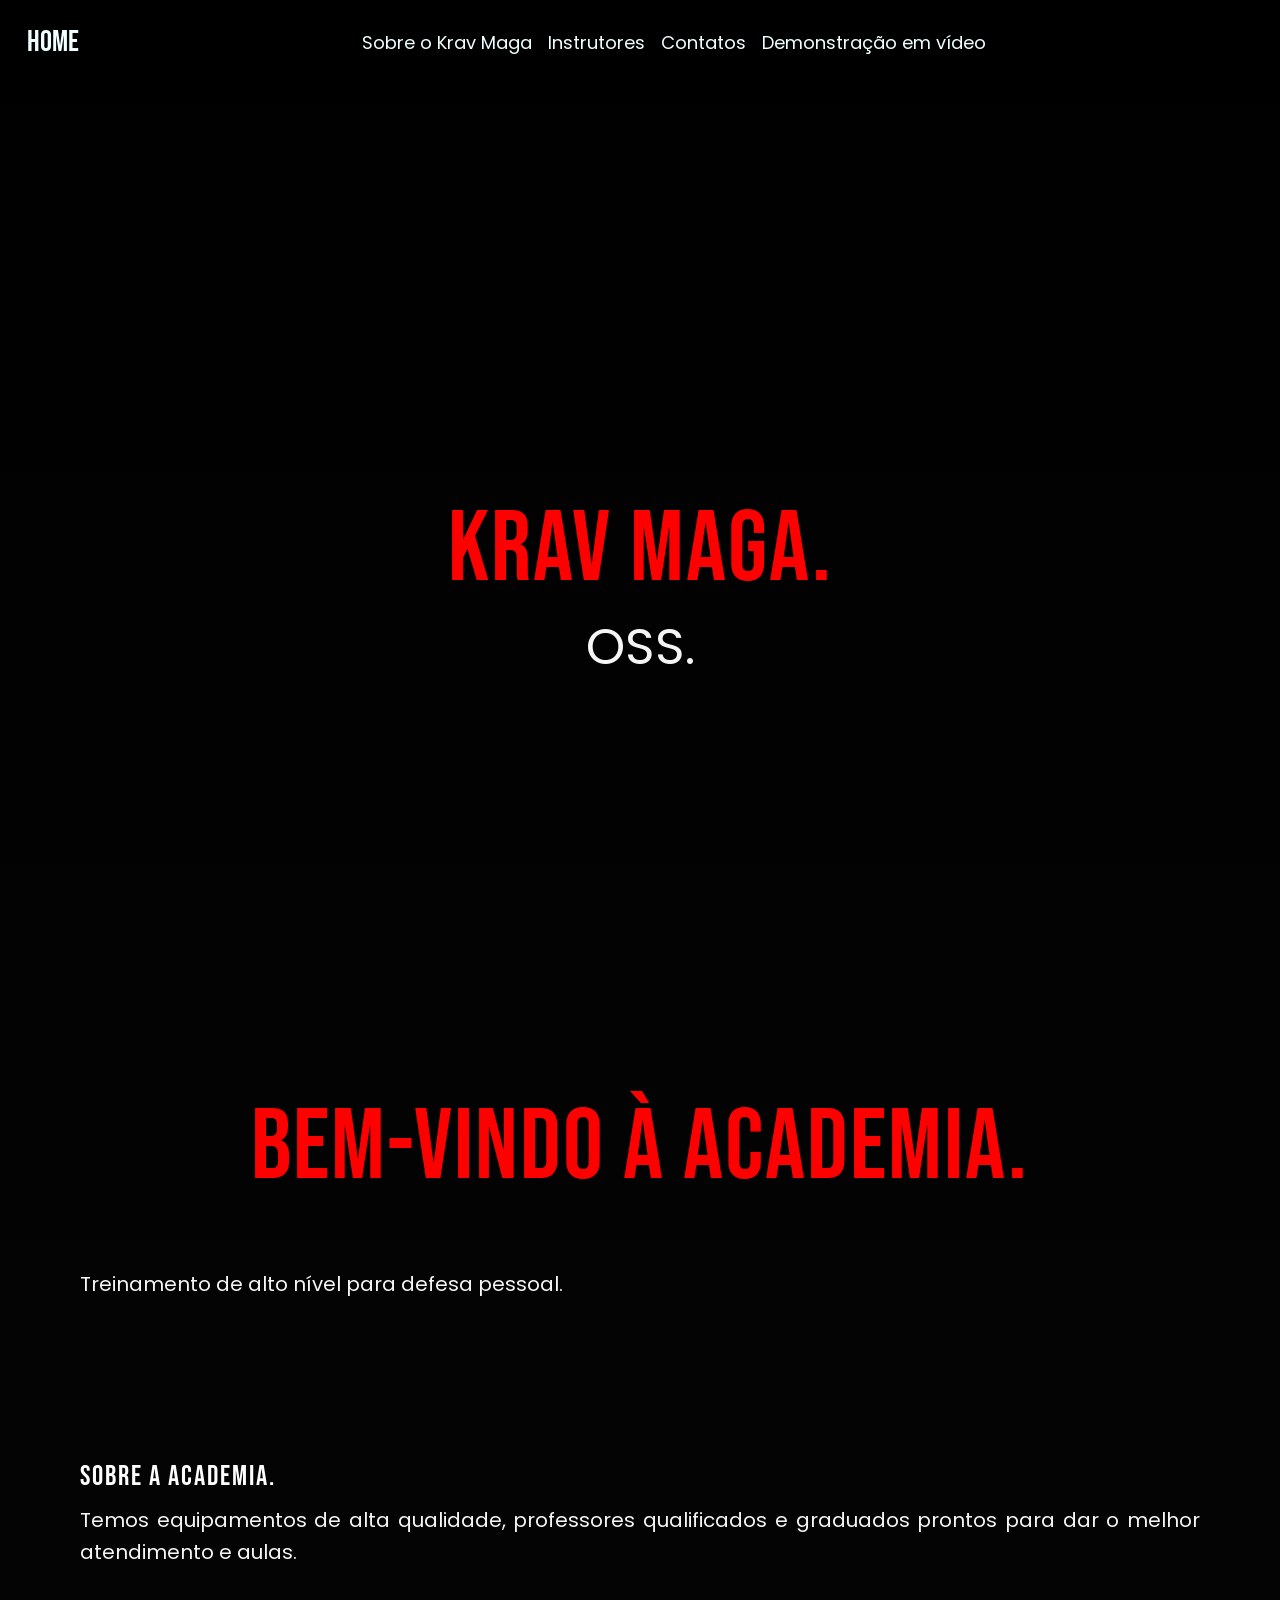
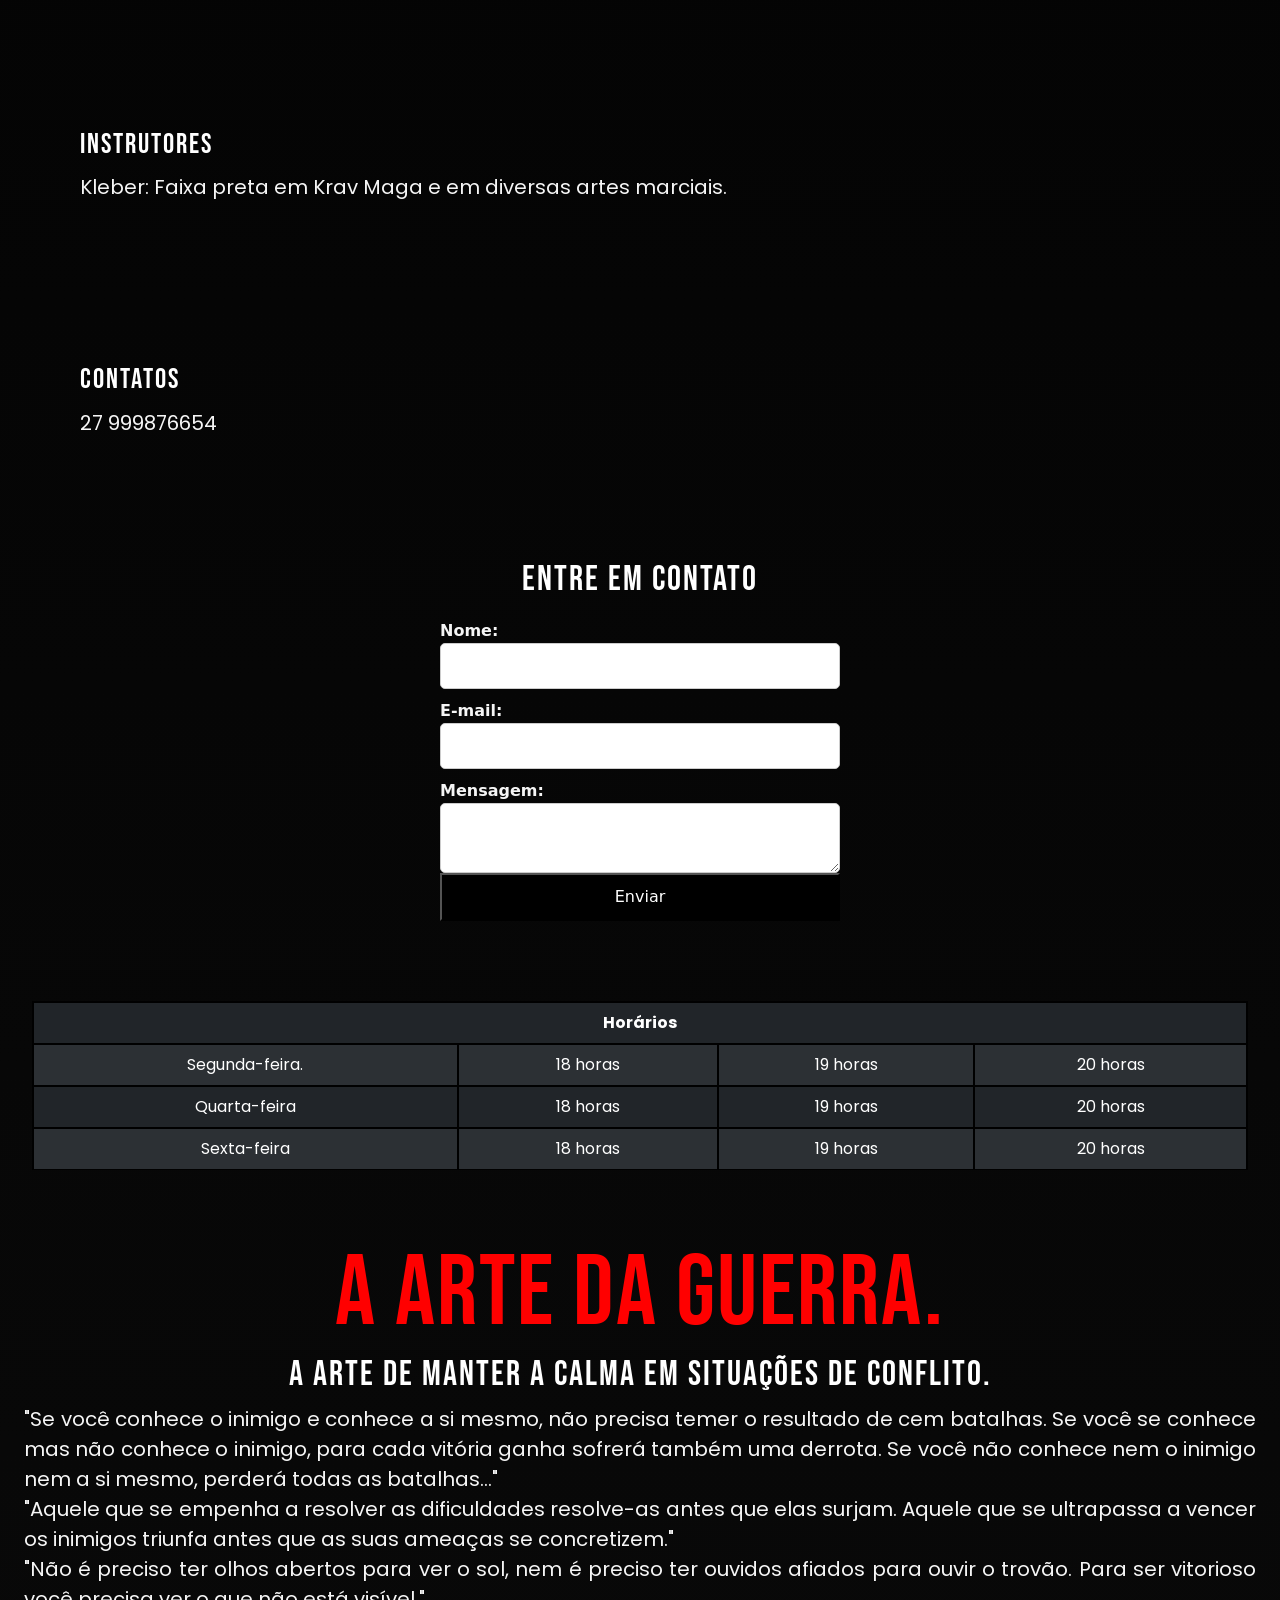
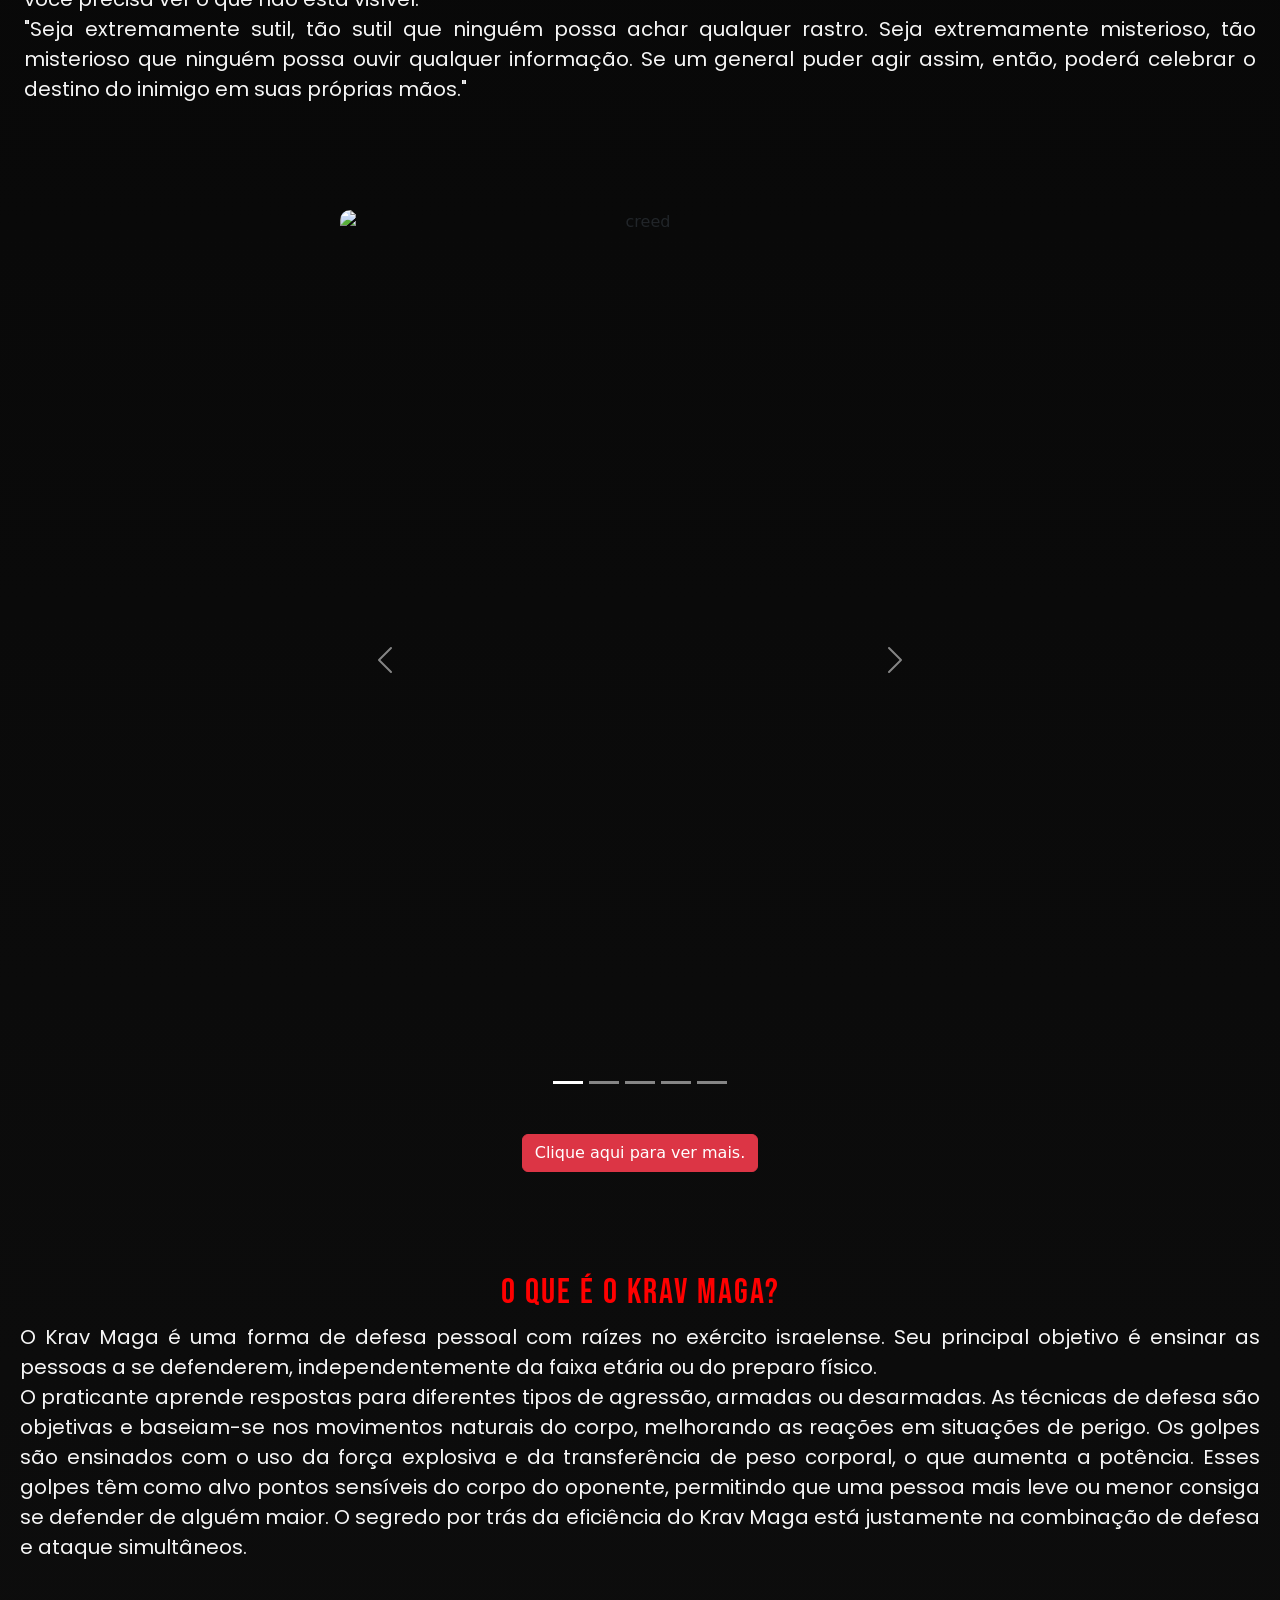
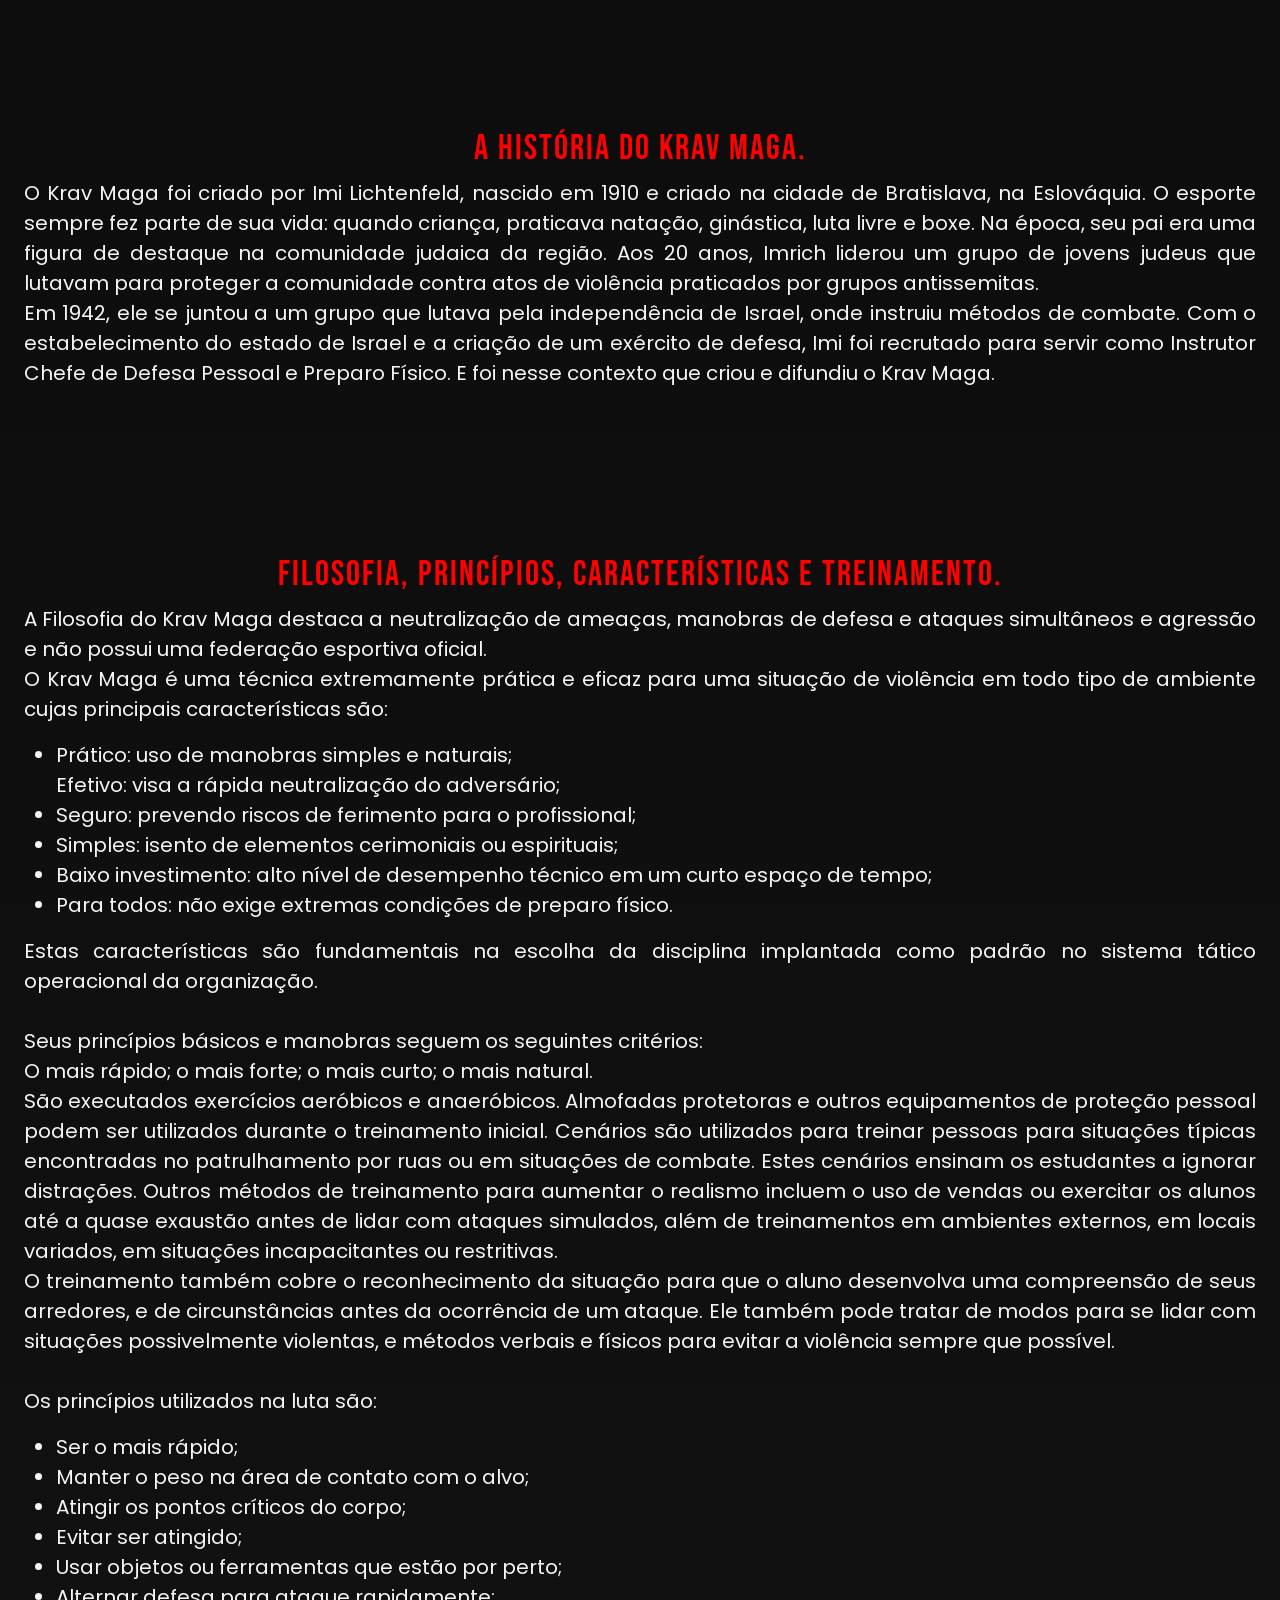
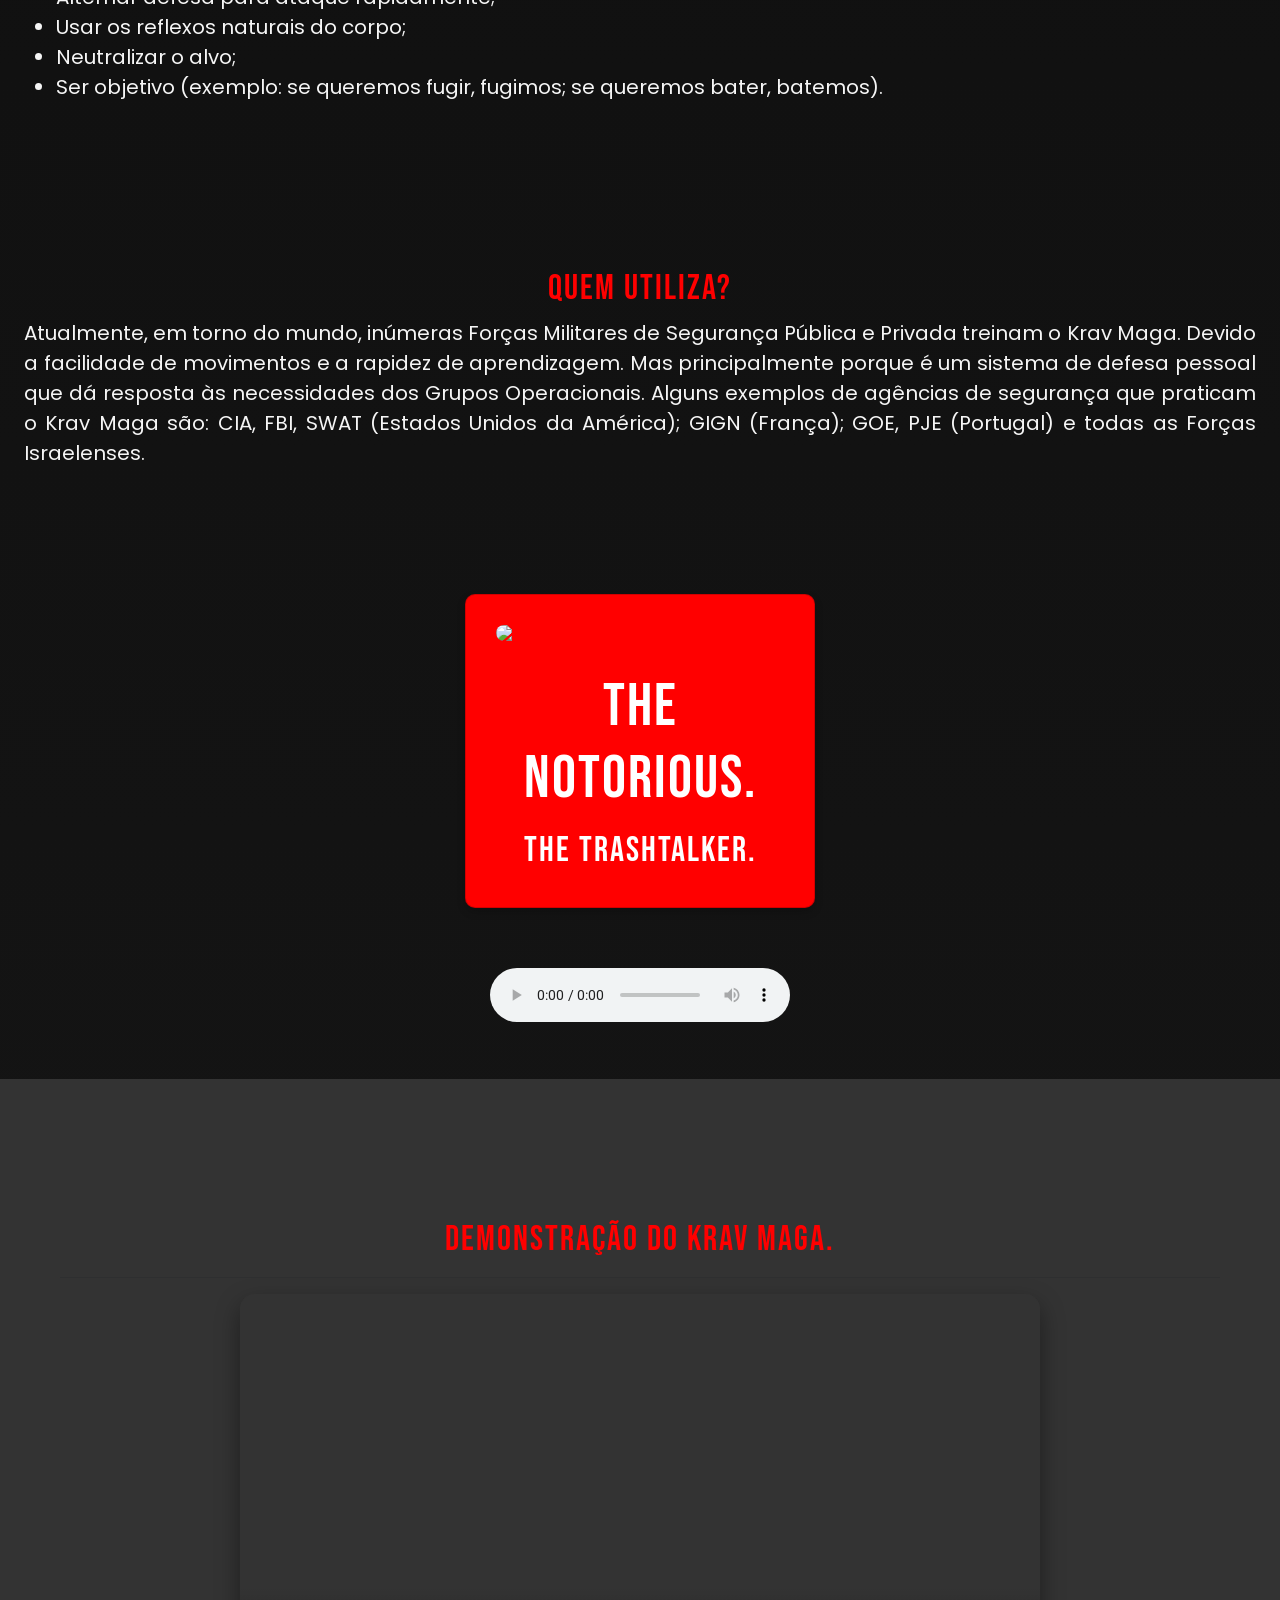
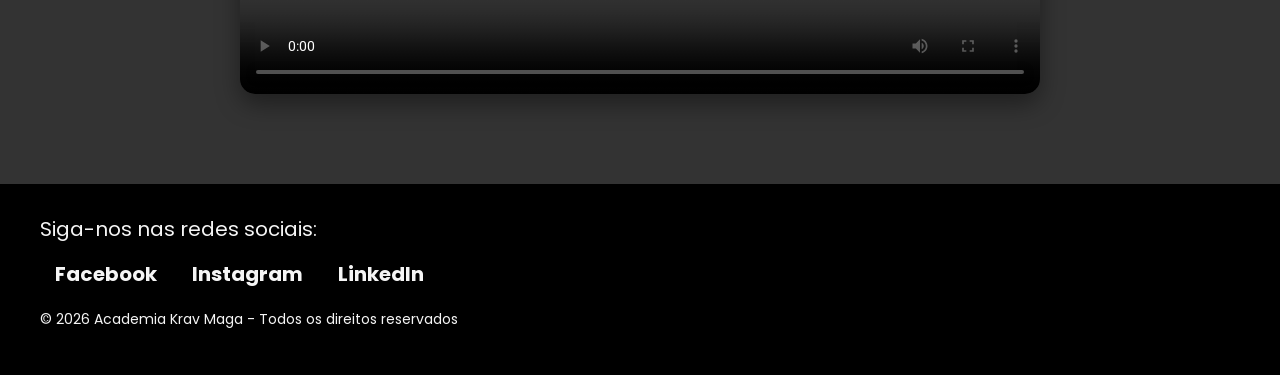
==== site-kravmaga/index.html @ 9b70acc2 "Rename Index.html to index.html" ====
<!DOCTYPE html>
<html lang="pt-br">
<head>
    <meta charset="UTF-8">
    <meta name="viewport" content="width=device-width, initial-scale=1.0">
    <title>💀 Krav Maga.</title>
    
    <link type="image/png" sizes="32x32" rel="icon" href="icons8-punisher-32.png">
    <link href="https://cdn.jsdelivr.net/npm/bootstrap@5.3.8/dist/css/bootstrap.min.css" rel="stylesheet" integrity="sha384-sRIl4kxILFvY47J16cr9ZwB07vP4J8+LH7qKQnuqkuIAvNWLzeN8tE5YBujZqJLB" crossorigin="anonymous">
    <link rel="stylesheet" href="Style.css">
    <style>
         p {
            color: whitesmoke;
         } 

         h2 {
            color: white; 
         }
    </style>
     <link href="https://fonts.googleapis.com/css2?family=Bebas+Neue&display=swap" rel="stylesheet">
     <link href="https://fonts.googleapis.com/css2?family=Roboto:wght@300;400;700&display=swap" rel="stylesheet">
     <link href="https://fonts.googleapis.com/css2?family=Poppins:wght@300;400;600&display=swap" rel="stylesheet">
</head> 
<body>
    <div class="botoes-inicio">
    <section id="home">      
     <h1>Krav Maga. </h1>
        <p>OSS.</p>
    </section>
    </div>
    
    <nav class="navbar navbar-expand-lg minha-navbar">
  <div class="container-fluid">
    <a class="navbar-brand" href="#home">Home</a>
    <button class="navbar-toggler" type="button" data-bs-toggle="collapse" data-bs-target="#navbarNav" aria-controls="navbarNav" aria-expanded="false" aria-label="Toggle navigation">
      <span class="navbar-toggler-icon"></span>
    </button>
    <div class="collapse navbar-collapse" id="navbarNav">
      <ul class="navbar-nav mx-auto">
        <li class="nav-item">
          <a class="nav-link" href="#sobre-o-krav-maga">Sobre o Krav Maga</a>
        </li>
        <li class="nav-item">
          <a class="nav-link" href="#Instrutores">Instrutores</a>
        </li>
        <li class="nav-item">
          <a class="nav-link" href="#contato">Contatos</a>
        </li>
        <li class="nav-item">
          <a class="nav-link" href="#video-krav-maga">Demonstração em vídeo</a>
        </li>
      </ul>
    </div>
  </div>
</nav>
   
    <div class="formulario">
   <section id="introducao">      
     <h1>Bem-vindo à Academia.</h1>
     <p>Treinamento de alto nível para defesa pessoal.</p>
     </section>
     
     <section id="sobre">
        <h2>Sobre a Academia.</h2>
        <p>Temos equipamentos de alta qualidade, professores qualificados e graduados prontos para dar o melhor atendimento e aulas.</p>
     </section>

     <section id="Instrutores">
        <h2>Instrutores</h2>
        <p>Kleber: Faixa preta em Krav Maga e em diversas artes marciais.</p>
     </section>

     <section id="contato">
        <h2>Contatos</h2>
        <p>27 999876654</p>
     </section>
     </div>

     <section id="converse-conosco">
        <h2>Entre em Contato</h2>
        <form>
                <label for="nome">Nome:</label>
                <input type="text" id="nome" name="nome" required>

                <label for="email">E-mail:</label>
                <input type="email" id="email" name="email" required>

                <label for="mensagem">Mensagem:</label>
                <textarea id="mensagem" name="mensagem" required></textarea>

                <button type="submit">Enviar</button>
        </form>
     </section>

     <div class="table-responsive">
     <table class="table table-striped table-dark text-center">
        <thead>
            <tr>
                <th colspan="4">Horários</th>
            </tr>
        </thead>
        <tbody>
            <tr>
                <td>Segunda-feira.</td>
                <td>18 horas</td> 
                <td>19 horas</td>  
                <td>20 horas</td>             
            </tr>
            <tr>
                <td>Quarta-feira</td>
                <td>18 horas</td> 
                <td>19 horas</td>  
                <td>20 horas</td>
            </tr>
            <tr>
                <td>Sexta-feira</td>
                <td>18 horas</td> 
                <td>19 horas</td>  
                <td>20 horas</td>
            </tr>
        </tbody>
     </table>
     </div> 

    <section class="container-fluid px-4">
     <h1 style="color:red"> A Arte da Guerra. </h1> 
    <h2>A Arte de Manter a Calma Em Situações de Conflito.</h2>
    <p> "Se você conhece o inimigo e conhece a si mesmo, não precisa temer o resultado de cem batalhas. Se você se conhece mas não conhece o inimigo, para cada vitória ganha sofrerá também uma derrota. Se você não conhece nem o inimigo nem a si mesmo, perderá todas as batalhas..."<br>"Aquele que se empenha a resolver as dificuldades resolve-as antes que elas surjam. Aquele que se ultrapassa a vencer os inimigos triunfa antes que as suas ameaças se concretizem."<br>"Não é preciso ter olhos abertos para ver o sol, nem é preciso ter ouvidos afiados para ouvir o trovão. Para ser vitorioso você precisa ver o que não está visível." <br>"Seja extremamente sutil, tão sutil que ninguém possa achar qualquer rastro. Seja extremamente misterioso, tão misterioso que ninguém possa ouvir qualquer informação. Se um general puder agir assim, então, poderá celebrar o destino do inimigo em suas próprias mãos."</p>
    </section>
    
    <div id="carouselExampleIndicators" class="carousel slide">
  <div class="carousel-indicators">
    <button type="button" data-bs-target="#carouselExampleIndicators" data-bs-slide-to="0" class="active" aria-current="true" aria-label="Slide 1"></button>
    <button type="button" data-bs-target="#carouselExampleIndicators" data-bs-slide-to="1" aria-label="Slide 2"></button>
    <button type="button" data-bs-target="#carouselExampleIndicators" data-bs-slide-to="2" aria-label="Slide 3"></button>
    <button type="button" data-bs-target="#carouselExampleIndicators" data-bs-slide-to="3" aria-label="Slide 4"></button>
    <button type="button" data-bs-target="#carouselExampleIndicators" data-bs-slide-to="4" aria-label="Slide 5"></button>
  </div>
  <div class="carousel-inner">
    <div class="carousel-item active">
      <img src="/download (1).jpg" class="d-block w-100" alt="creed">
    </div>
    <div class="carousel-item">
      <img src="/Faith.jpg" class="d-block w-100" alt="charles">
    </div>
    <div class="carousel-item">
      <img src="/amirr-zolfaghari-QkwEYs0AUd4-unsplash.jpg" class="d-block w-100" alt="sombra">
    </div>
    <div class="carousel-item">
      <img src="/wp14558694-alex-poatan-wallpapers.jpg" class="d-block w-100" alt="poatan">
    </div>
    <div class="carousel-item">
      <img src="/JUSTICEIRO BRASILEIRO.jpg" class="d-block w-100" alt="justiceiro">
    </div>
  </div>
  <button class="carousel-control-prev" type="button" data-bs-target="#carouselExampleIndicators" data-bs-slide="prev">
    <span class="carousel-control-prev-icon" aria-hidden="true"></span>
    <span class="visually-hidden">Previous</span>
  </button>
  <button class="carousel-control-next" type="button" data-bs-target="#carouselExampleIndicators" data-bs-slide="next">
    <span class="carousel-control-next-icon" aria-hidden="true"></span>
    <span class="visually-hidden">Next</span>
  </button>
</div>
    
    <div class="text-center mt-4">
    <a href="https://economicnewsbrasil.com.br/2022/05/13/12-frases-de-sabedoria-escritas-pelo-general-sun-tzu/" target="_blank">
    <button type="button" class="btn btn-danger">Clique aqui para ver mais.</button></a>
    </div>    

        <section id="sobre-o-krav-maga">
        <h3>O que É o Krav Maga?</h3>
        <p> O Krav Maga é uma forma de defesa pessoal com raízes no exército israelense. Seu principal objetivo é ensinar as pessoas a se defenderem, independentemente da faixa etária ou do preparo físico.<br>O praticante aprende respostas para diferentes tipos de agressão, armadas ou desarmadas. As técnicas de defesa são objetivas e baseiam-se nos movimentos naturais do corpo, melhorando as reações em situações de perigo. Os golpes são ensinados com o uso da força explosiva e da transferência de peso corporal, o que aumenta a potência. Esses golpes têm como alvo pontos sensíveis do corpo do oponente, permitindo que uma pessoa mais leve ou menor consiga se defender de alguém maior. O segredo por trás da eficiência do Krav Maga está justamente na combinação de defesa e ataque simultâneos.</p>
        </section>
       

        <section class="container-fluid px-4">
        <h3>A história do Krav Maga.</h3>
        <p> O Krav Maga foi criado por Imi Lichtenfeld, nascido em 1910 e criado na cidade de Bratislava, na Eslováquia. O esporte sempre fez parte de sua vida: quando criança, praticava natação, ginástica, luta livre e boxe. Na época, seu pai era uma figura de destaque na comunidade judaica da região. Aos 20 anos, Imrich liderou um grupo de jovens judeus que lutavam para proteger a comunidade contra atos de violência praticados por grupos antissemitas.<br>Em 1942, ele se juntou a um grupo que lutava pela independência de Israel, onde instruiu métodos de combate. Com o estabelecimento do estado de Israel e a criação de um exército de defesa, Imi foi recrutado para servir como Instrutor Chefe de Defesa Pessoal e Preparo Físico. E foi nesse contexto que criou e difundiu o Krav Maga.</p>
        </section>

        <section class="container-fluid px-4">
        <h3>Filosofia, Princípios, características e treinamento.</h3>
        <p>A Filosofia do Krav Maga destaca a neutralização de ameaças, manobras de defesa e ataques simultâneos e agressão e não possui uma federação esportiva oficial.<br> O Krav Maga é uma técnica extremamente prática e eficaz para uma situação de violência em todo tipo de ambiente cujas principais características são:</p>
            <ul><li>Prático: uso de manobras simples e naturais;</li>Efetivo: visa a rápida neutralização do adversário;<li>Seguro: prevendo riscos de ferimento para o profissional;</li><li>Simples: isento de elementos cerimoniais ou espirituais;</li><li>Baixo investimento: alto nível de desempenho técnico em um curto espaço de tempo;</li><li>Para todos: não exige extremas condições de preparo físico.</li></ul> <p>Estas características são fundamentais na escolha da disciplina implantada como padrão no sistema tático operacional da organização.<br><br>Seus princípios básicos e manobras seguem os seguintes critérios:<br>O mais rápido; o mais forte; o mais curto; o mais natural.<br>São executados exercícios aeróbicos e anaeróbicos. Almofadas protetoras e outros equipamentos de proteção pessoal podem ser utilizados durante o treinamento inicial. Cenários são utilizados para treinar pessoas para situações típicas encontradas no patrulhamento por ruas ou em situações de combate. Estes cenários ensinam os estudantes a ignorar distrações. Outros métodos de treinamento para aumentar o realismo incluem o uso de vendas ou exercitar os alunos até a quase exaustão antes de lidar com ataques simulados, além de treinamentos em ambientes externos, em locais variados, em situações incapacitantes ou restritivas.<br>O treinamento também cobre o reconhecimento da situação para que o aluno desenvolva uma compreensão de seus arredores, e de circunstâncias antes da ocorrência de um ataque. Ele também pode tratar de modos para se lidar com situações possivelmente violentas, e métodos verbais e físicos para evitar a violência sempre que possível.<br><br>Os princípios utilizados na luta são:</p> <ul><li>Ser o mais rápido;</li><li>Manter o peso na área de contato com o alvo;</li><li>Atingir os pontos críticos do corpo;</li><li>Evitar ser atingido;</li><li>Usar objetos ou ferramentas que estão por perto;</li>
        <li>Alternar defesa para ataque rapidamente;</li><li>Usar os reflexos naturais do corpo;</li><li>Neutralizar o alvo;</li><li>Ser objetivo (exemplo: se queremos fugir, fugimos; se queremos bater, batemos).</li></ul>
        </section>

        <section class="container-fluid px-4">
        <h3>Quem utiliza?</h3>
        <p>Atualmente, em torno do mundo, inúmeras Forças Militares de Segurança Pública e Privada treinam o Krav Maga. Devido a facilidade de movimentos e a rapidez de aprendizagem. Mas principalmente porque é um sistema de defesa pessoal que dá resposta às necessidades dos Grupos Operacionais. Alguns exemplos de agências de segurança que praticam o Krav Maga são: CIA, FBI, SWAT (Estados Unidos da América); GIGN (França); GOE, PJE (Portugal) e todas as Forças Israelenses.</p>
        </section>

        <div class="card">
            <img src="/has his career done_.jpg">
            <h1>THE NOTORIOUS.</h1>
            <h2>The TrashTalker.</h2>
        </div>

        <audio controls>
            <source src="/bruce-buffers-spine-tingling-introduction-of-conor-mcgregor.-made-with-Voicemod.mp3" type="audio/mpeg">
        </audio>

       <div class="video-krav-maga" >
        <section id="video-krav-maga">
        <h4>Demonstração do Krav Maga. </h4>
            <hr>
            <video controls>
             <source src="/videoplayback.mp4" type="video/mp4">
              <track
                src="/legendas.vtt"
                kind="captions"
                srclang="pt-br"
                label="Português"
                default>
            </video>
        </section>
        </div>


    <footer>
          <p>Siga-nos nas redes sociais:</p>
          <ul>
            <li><a href="#">Facebook</a></li>
            <li><a href="#">Instagram</a></li>
            <li><a href="#">LinkedIn</a></li>
          </ul>
          <p>&copy; 2026 Academia Krav Maga - Todos os direitos reservados</p>
    </footer>





    <script src="https://cdn.jsdelivr.net/npm/bootstrap@5.3.8/dist/js/bootstrap.bundle.min.js" integrity="sha384-FKyoEForCGlyvwx9Hj09JcYn3nv7wiPVlz7YYwJrWVcXK/BmnVDxM+D2scQbITxI" crossorigin="anonymous"></script>
</body>
</html>
---- site-kravmaga/Style.css ----
body{
        background: linear-gradient(to bottom, rgb(0, 0, 0), rgb(22, 22, 22) );
        text-align: center;
        overflow-x: hidden;
    }
    
    h1{  
        font-family:'Bebas Neue', sans-serif;
        font-size: 100px;
        text-align: center;
        letter-spacing: 2px;
        margin-top: -2px;
        margin-bottom: 60px;
        transition: transform 0.3s ease-in-out;
    }

    h1:hover {
        transform: scale(1.1);
    }

    h2{ 
        font-family: 'Bebas Neue', sans-serif;
        font-size: 35px;
        text-align: center;
        letter-spacing: 2px;
        margin-top: -60px;
    }

    h3{
        color: red;
        font-family: 'Bebas Neue', sans-serif;
        font-size: 35px;
        text-align: center;
        letter-spacing: 2px;
        margin-top: 50px;
    }
    
    h4{
        color: red;
        font-family: 'Bebas Neue', sans-serif;
        font-size: 35px;
        text-align: center;
        letter-spacing: 2px;
        margin-top: 50px;
    }
    
    p{
        text-align: justify;
        font-size: 20px;
        font-family: 'Poppins', sans-serif;
        color: whitesmoke;
    }
    
    ul{
         text-align: justify;
        font-size: 20px;
        font-family: 'Poppins', sans-serif;
        color: whitesmoke;
    }

    #carouselExampleIndicators{
        max-width: 600px;   
        margin: auto;     
        margin-top: 40px;  
    }

    #carouselExampleIndicators img{
        width: 100%;
        height: 900px;
        object-fit: cover;
        border-radius: 10px;
    }

    .botoes-inicio {
        text-align: center;
        justify-content: center;
        
        h1{
            color: red;
            margin-top: 130px;
        }
        p{
            font-size: 50px;
            margin-top: -60px;
        }
    }

    .sobre{
        h2{ 
            margin-top: 30px;
        }
    }

    .formulario {
        padding: 60px;   
        color: red;     
    }   

    .formulario h2 {
        font-size: 28px;
        margin-top: 40px;
        margin-bottom: 10px;
        text-align: left;
    }

    .formulario p{
        font-size: 20px;
        line-height: 1.6;
        margin-bottom: 20px;
    }

    .minha-navbar{
        background: black;
        padding: 15px;
        position: fixed;
        width: 100%;
        top: 0;   
        font-family: 'Bebas Neue', sans-serif; 
        z-index: 9999;
    }

    .minha-navbar .navbar-brand {
        color: azure;
        font-size: 30px;
    }

    .minha-navbar .nav-link {
        color: azure;
        font-size: 18px;
    }

    .minha-navbar .nav-link:hover,
    .minha-navbar .navbar-brand:hover{
        color: red;
    }

    #home {
        background: url(img/pexels-pixabay-260447.jpg) center/cover no-repeat;
        color: white;
        text-align: center;
        height: 100vh;
        display: flex;
        flex-direction: column;
        justify-content: center;
        align-items: center;
        margin-top: 80px;
    }

    section {
        padding: 50px 20px;
        text-align: center;
        scroll-margin-top: 90px;
    }

    form {
        display: flex;
        flex-direction: column;
        max-width: 400px;
        margin: auto;
        color: whitesmoke;
    }

    form label {
        text-align: left;
        margin-top: 10px;
        font-weight: bold;
    }

    form input, form textarea {
        padding: 10px;
        border: 1px solid #ccc;
        border-radius: 5px;
    }

    form button {
        background: black;
        color: white;
        padding: 10px;
        cursor: pointer;
    }

    form button:hover {
        background: red;
    }

    footer {
        background: black;
        color: white;
        text-align: center;
        padding: 30px 40px;
    }

    footer p {
        margin-bottom: 15px; 
    }

    footer ul{
        list-style: none;
        padding: 0;
        margin-bottom: 20px;        
    }

    footer ul li {
        display: inline-block;
        margin: 0 15px;
    }

    footer ul li a {
        text-decoration: none;
        color: whitesmoke;
        font-weight: bold;
        transition: 0.3s ease;
    }

    footer u li a:hover {
        color: whitesmoke;
        border-bottom: 2px solid #00bcd4;        
    }

    footer p:last-child {
        font-size: 14px;
        color: whitesmoke;
    }

    .card {
        background: red;
        padding: 30px;
        border-radius: 10px;
        box-shadow: 0px 4px 8px
                    rgba(0, 0, 0, 0.2);
        width: 350px;
        text-align: center;
        margin: 60px auto;
        margin-top: 60px;
        display: flex;
        flex-direction: column;
        justify-content: center;
        transition: transform 0.3s ease-in-out;
    }

    .card:hover {
         transform: scale(1.1);
    }

    .card img {
        width: 100%;
        max-width: 300px;
        border-radius: 8px;
        margin-bottom: 20px;
        display: block;
        margin-left: auto;
        margin-right: auto;
    }

    .card h1 {
        margin: 10px 0;
        font-size: 60px;
        color: white;
    }

    .card h2 {
        margin: 5px 0;
    }

    .video-krav-maga {
        background: rgb(51, 51, 51);
        padding: 40px;
        text-align: center;
        margin-top: 50px;
    }

    video {
        width: 100%;
        max-width: 800px; 
        height: auto;
        display: block;
        margin: auto; 
        border-radius: 15px;
        box-shadow: 0px 10px 25px rgba(0, 0, 0, 0.4);
        transition: transform 0.3s ease;
    
    }

    video:hover {
        transform: scale(1.02);
    }

    video::cue {
        color: white;
        font-size: 20px;
    }

    table {
        border: 3px black;
        width: 100%;
        max-width: 100%;
        margin: 30px auto;
        border-collapse: collapse;
        background-color: aliceblue;
    }

    th, td {
        border: 2px solid black;
        padding: 7px;
        text-align: center;
        color: black;
        font-family:  'Poppins', sans-serif;
    }

    .table-responsive{
    width: 95%;
    margin: auto;
    }
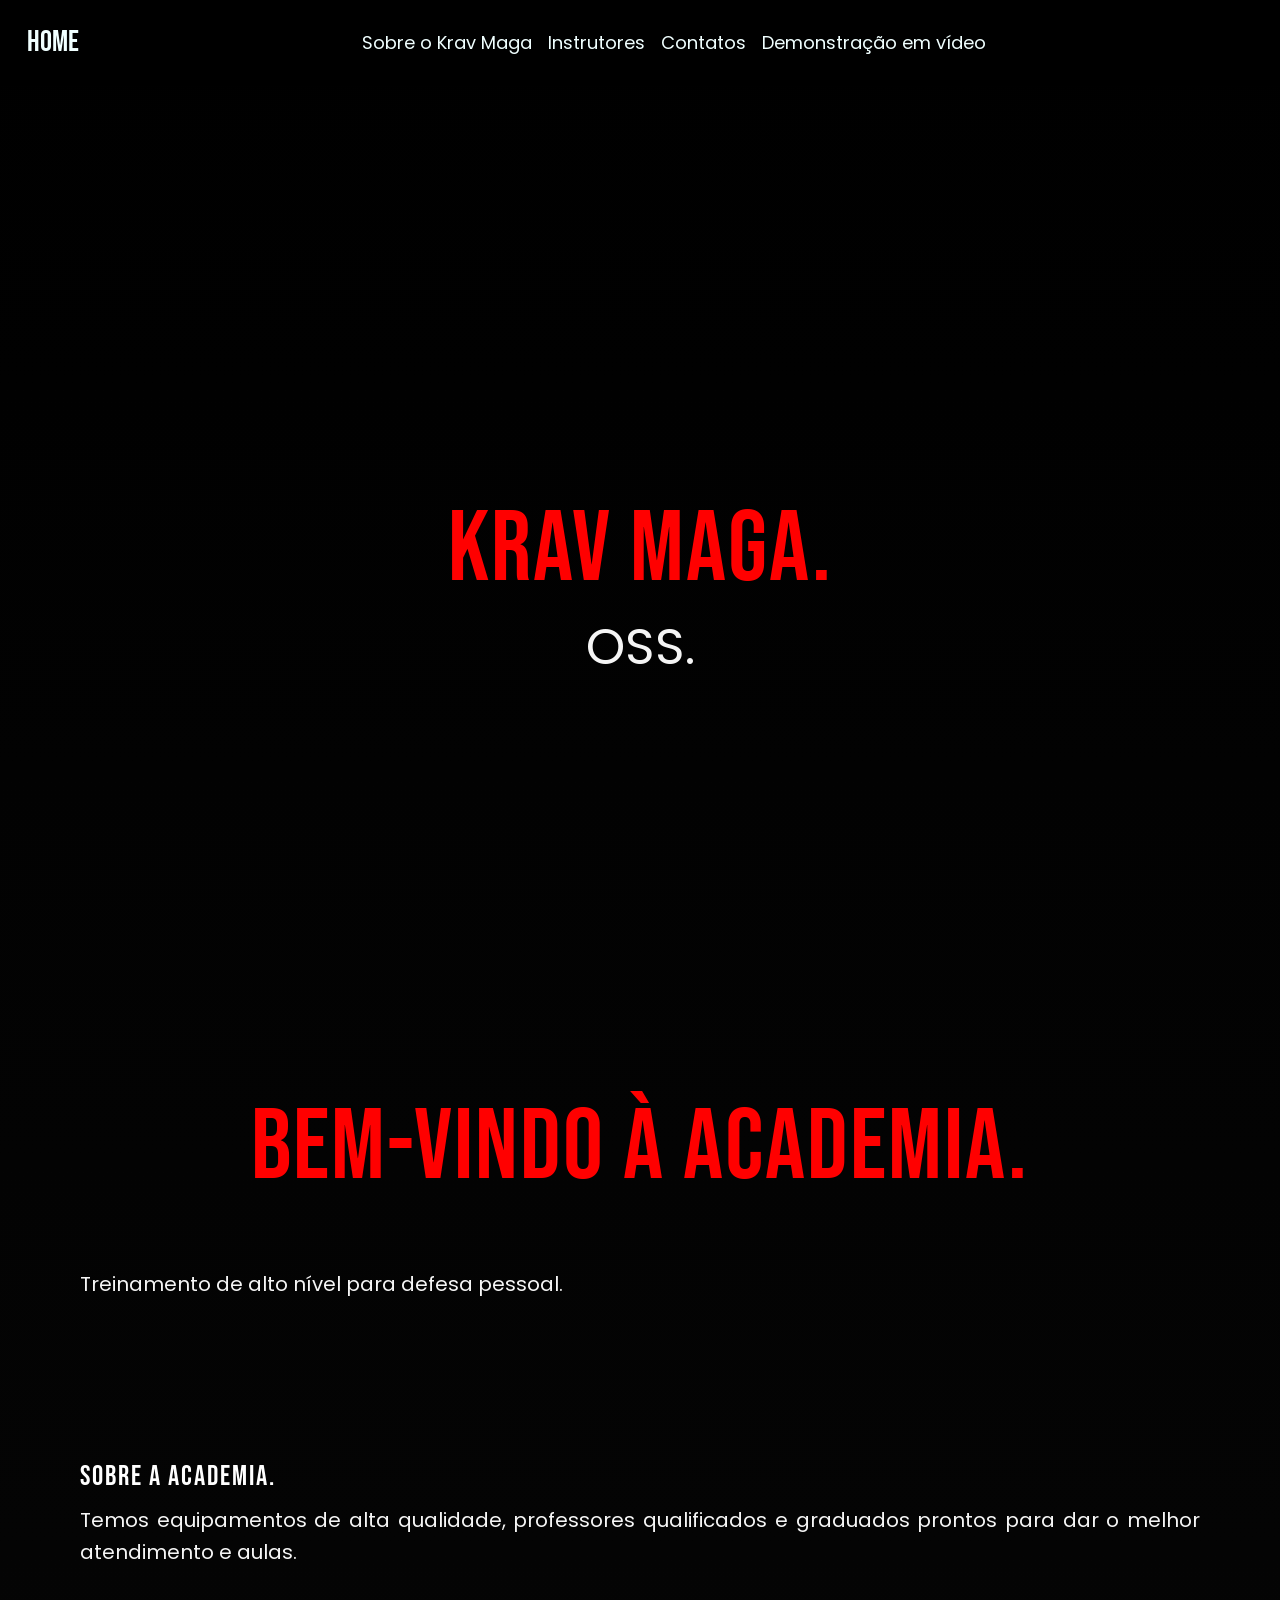
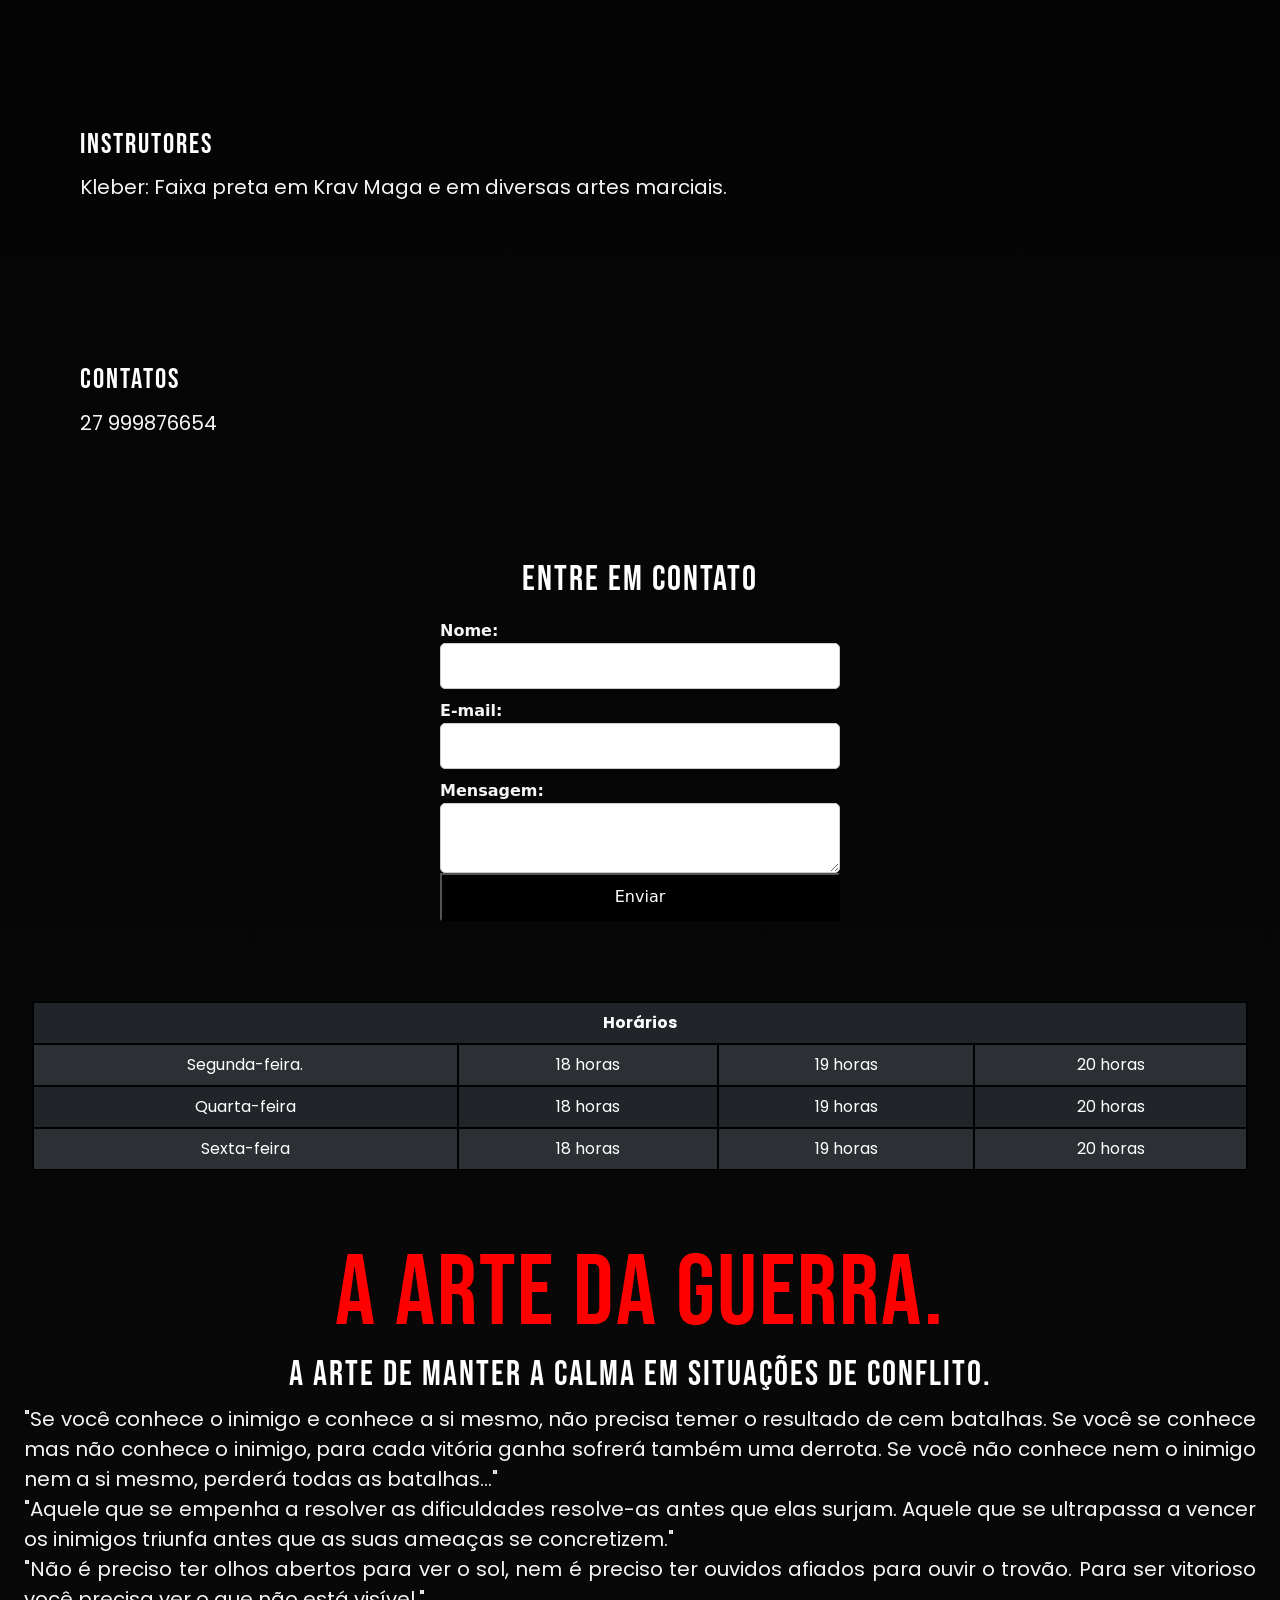
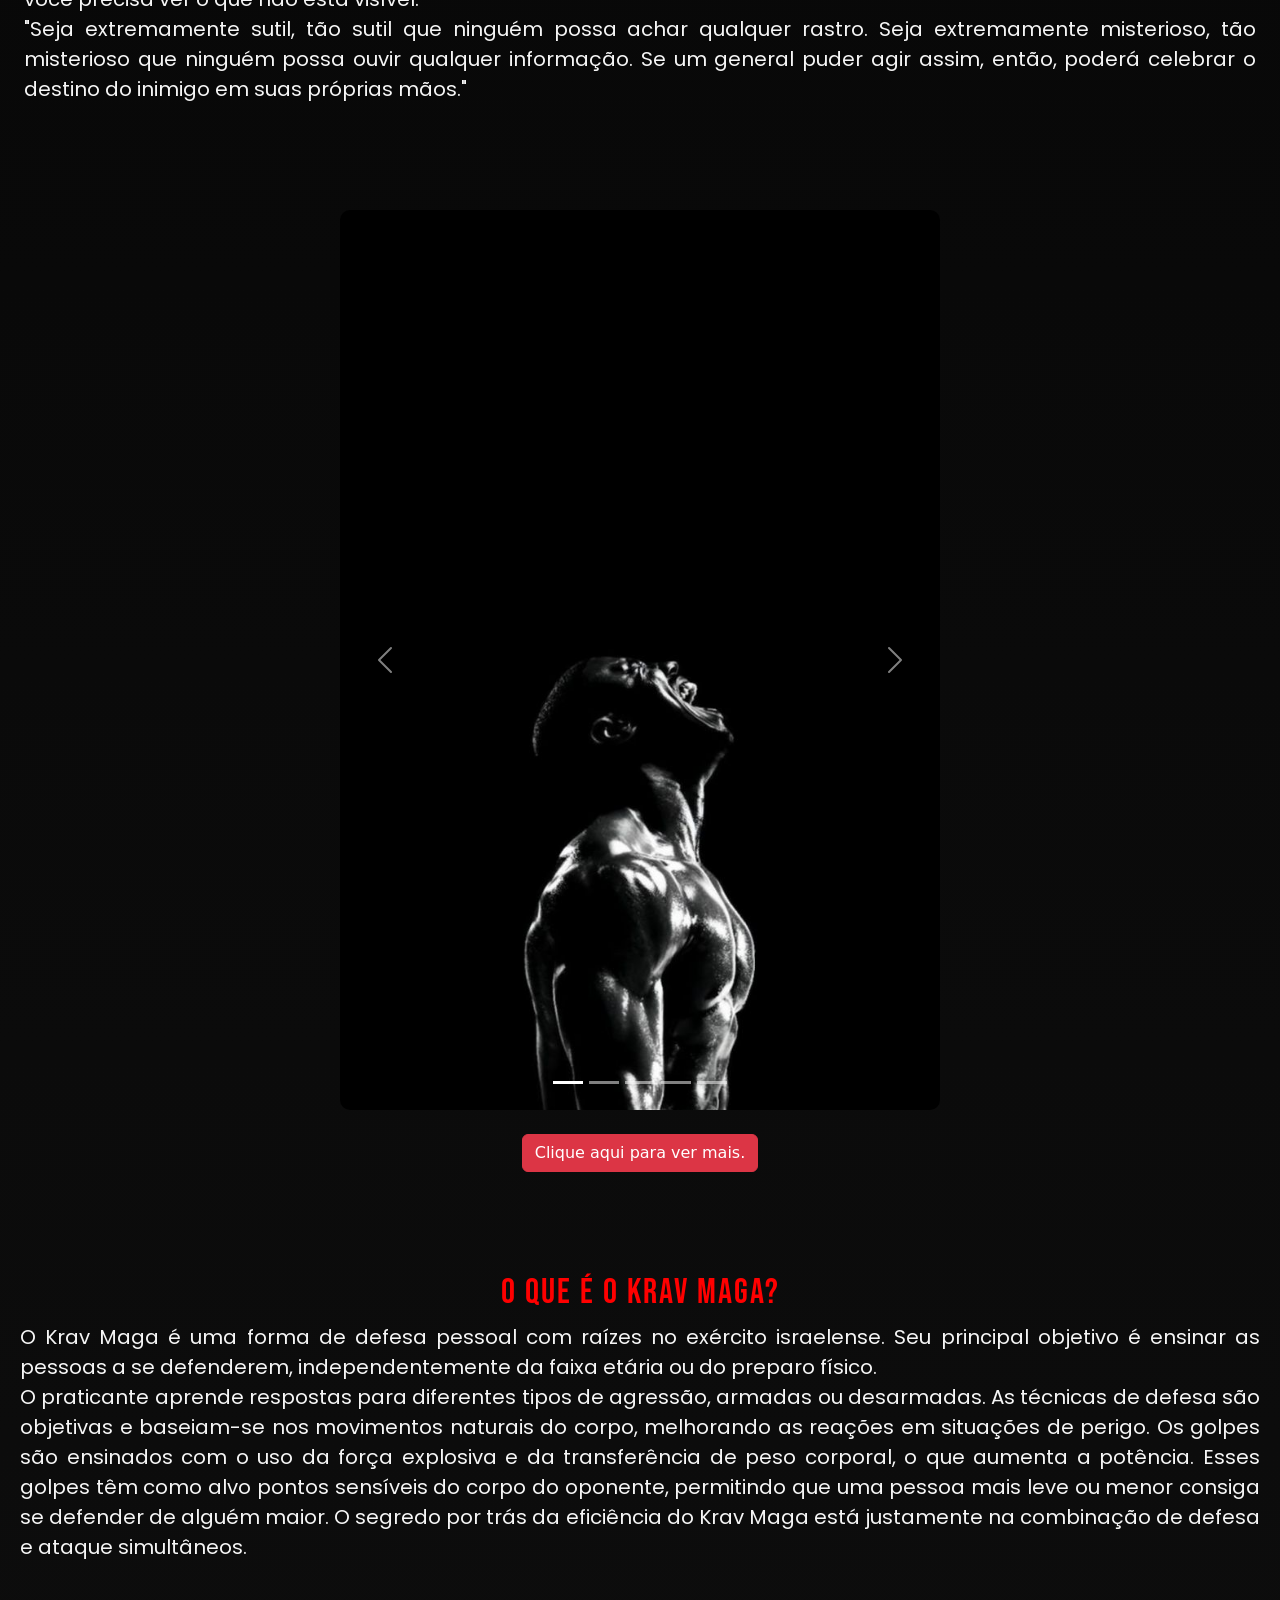
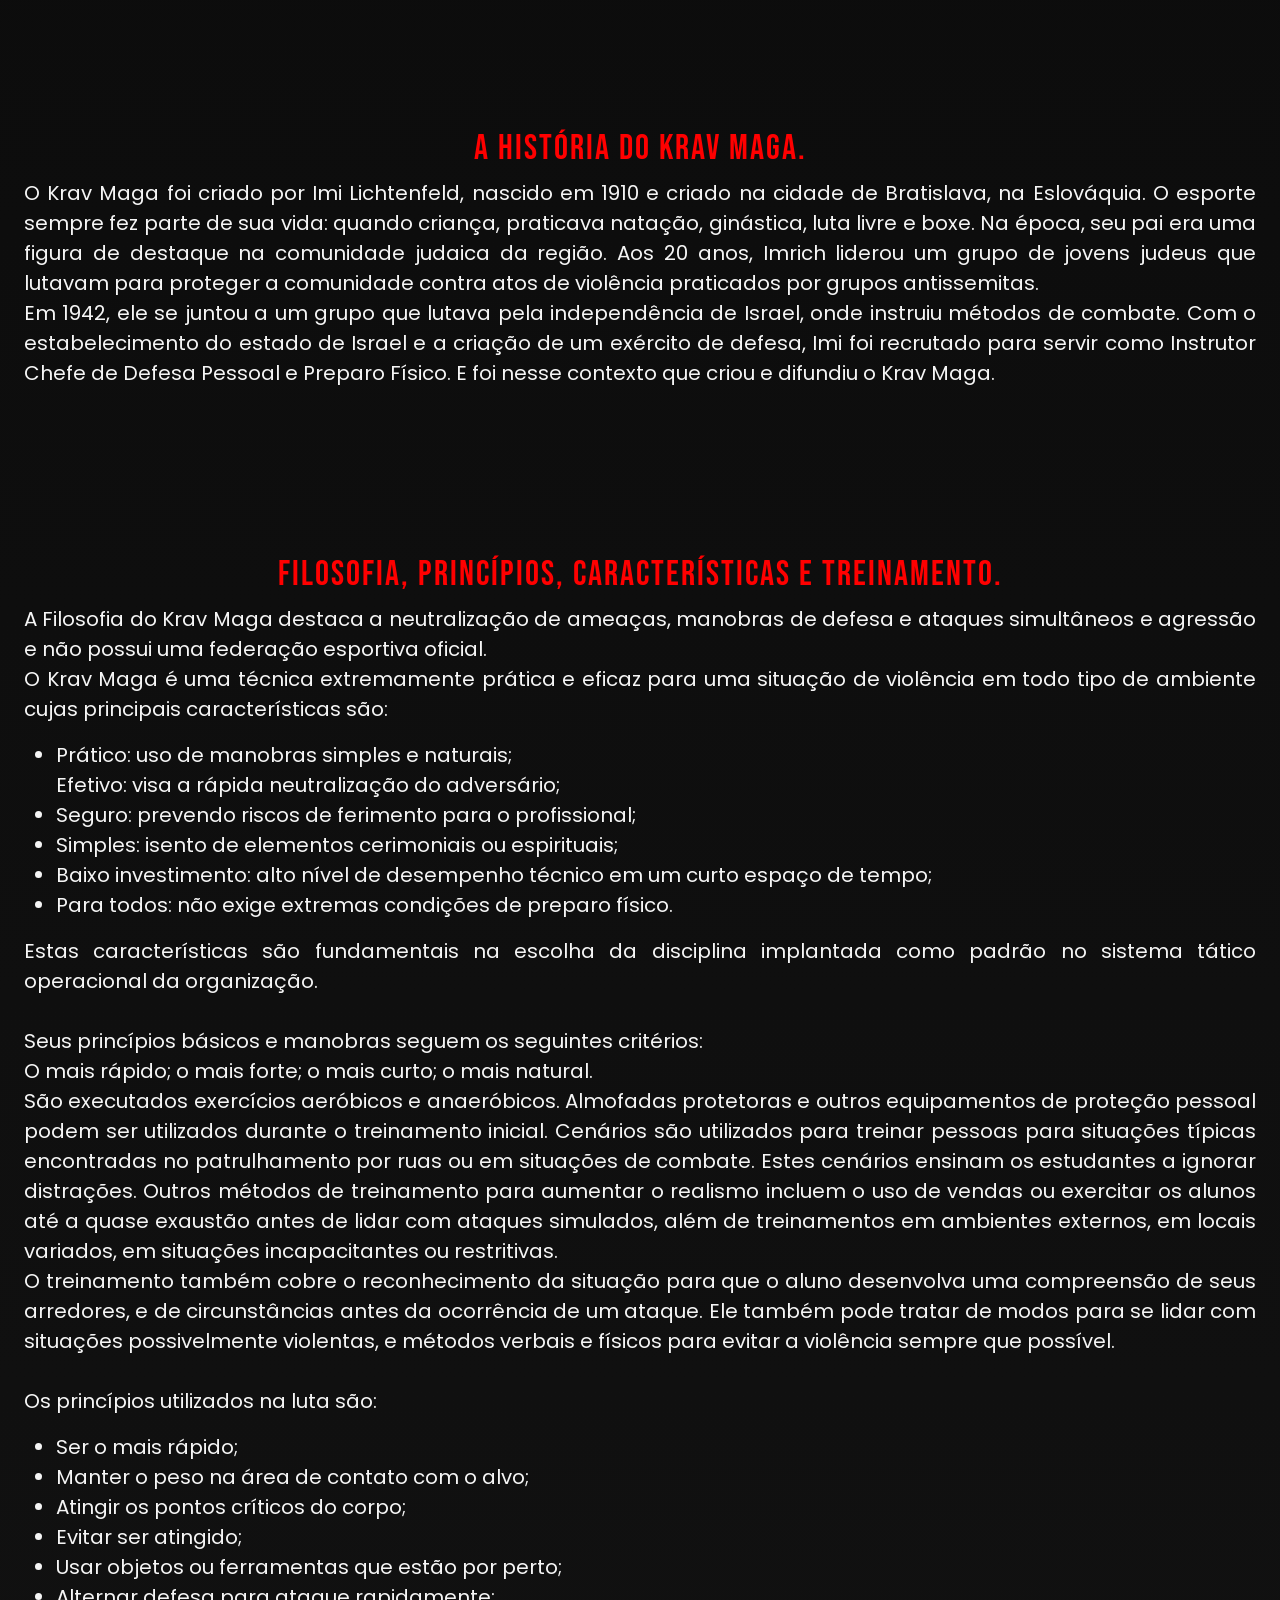
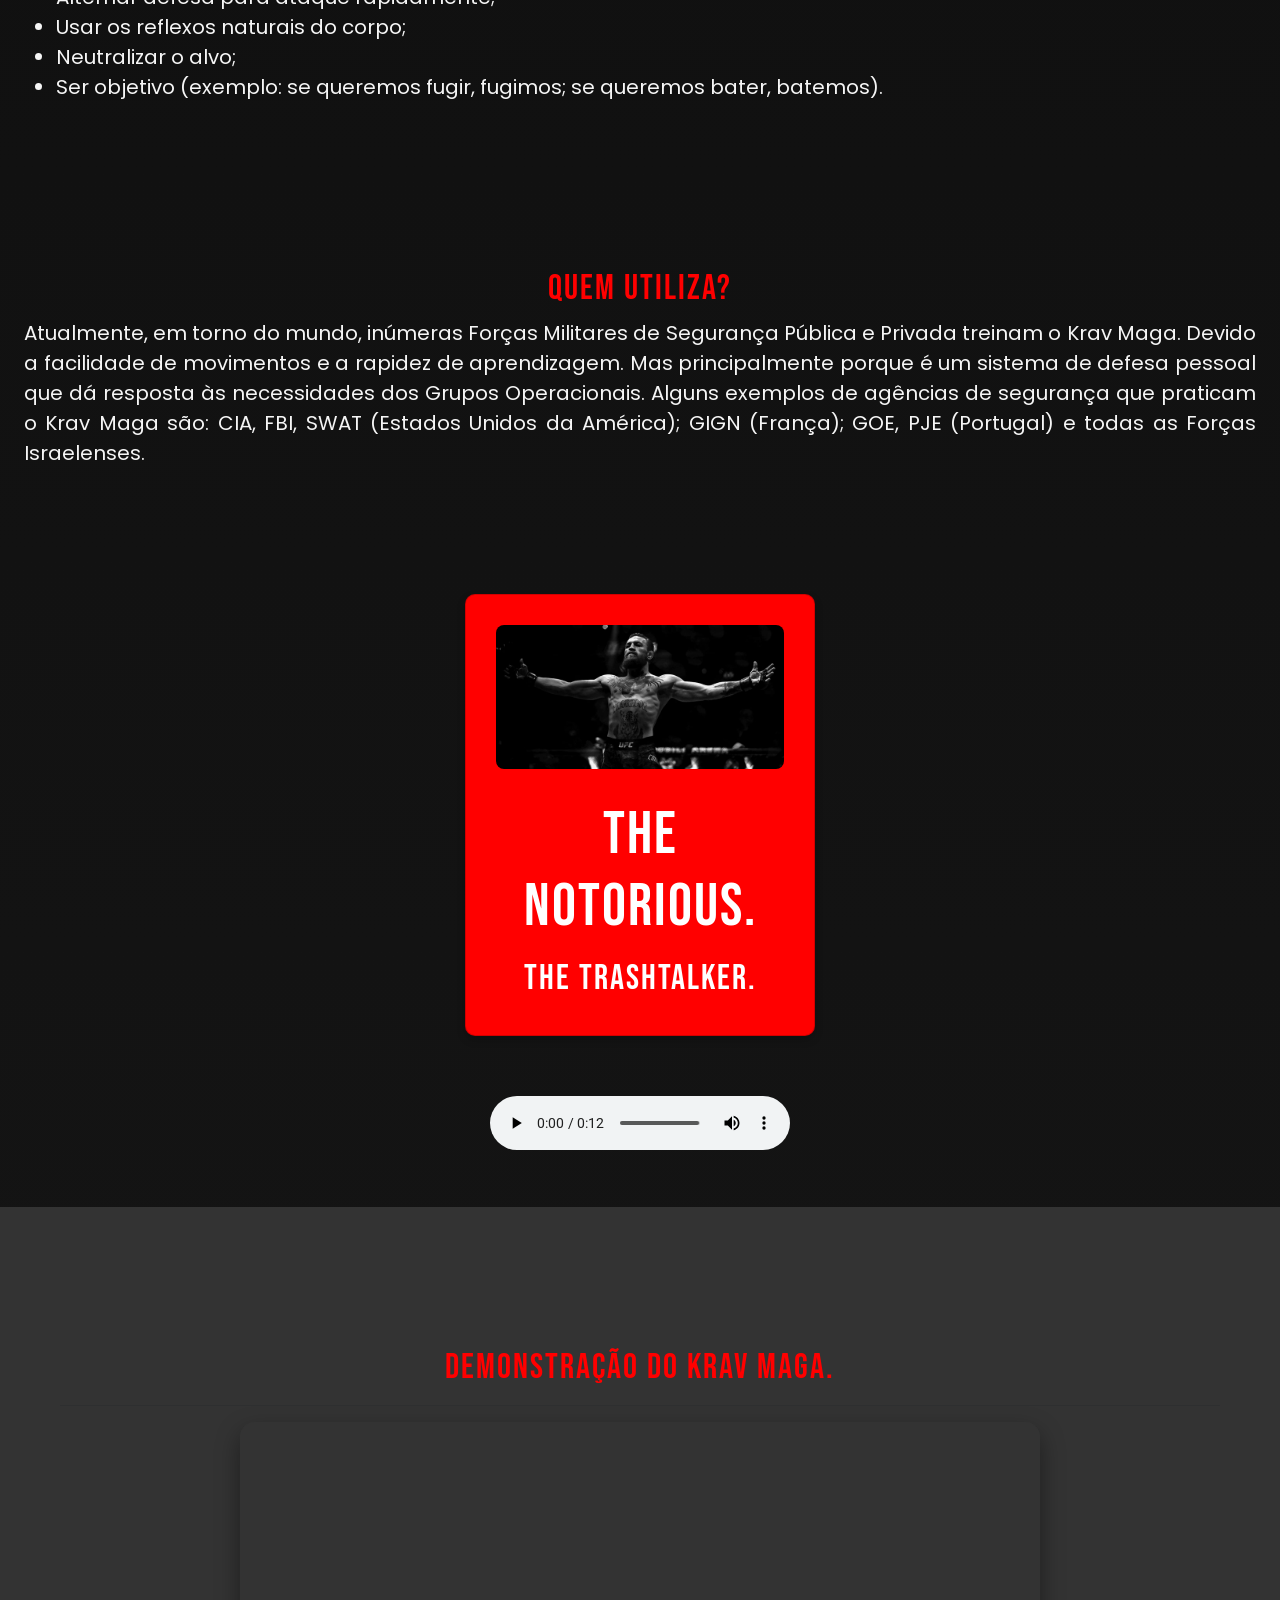
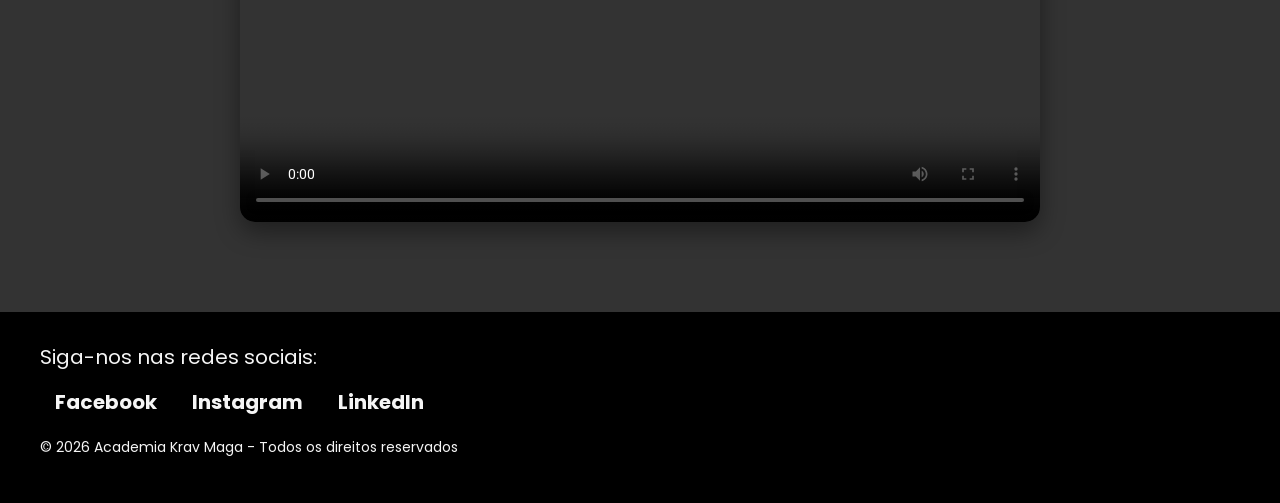
==== commit c3ba1813: "Update index.html" ====
--- a/site-kravmaga/index.html
+++ b/site-kravmaga/index.html
@@ -7,7 +7,7 @@
     
     <link type="image/png" sizes="32x32" rel="icon" href="icons8-punisher-32.png">
     <link href="https://cdn.jsdelivr.net/npm/bootstrap@5.3.8/dist/css/bootstrap.min.css" rel="stylesheet" integrity="sha384-sRIl4kxILFvY47J16cr9ZwB07vP4J8+LH7qKQnuqkuIAvNWLzeN8tE5YBujZqJLB" crossorigin="anonymous">
-    <link rel="stylesheet" href="Style.css">
+    <link rel="stylesheet" href="style.css">
     <style>
          p {
             color: whitesmoke;
@@ -138,19 +138,19 @@
   </div>
   <div class="carousel-inner">
     <div class="carousel-item active">
-      <img src="/download (1).jpg" class="d-block w-100" alt="creed">
-    </div>
-    <div class="carousel-item">
-      <img src="/Faith.jpg" class="d-block w-100" alt="charles">
-    </div>
-    <div class="carousel-item">
-      <img src="/amirr-zolfaghari-QkwEYs0AUd4-unsplash.jpg" class="d-block w-100" alt="sombra">
-    </div>
-    <div class="carousel-item">
-      <img src="/wp14558694-alex-poatan-wallpapers.jpg" class="d-block w-100" alt="poatan">
-    </div>
-    <div class="carousel-item">
-      <img src="/JUSTICEIRO BRASILEIRO.jpg" class="d-block w-100" alt="justiceiro">
+      <img src="download (1).jpg" class="d-block w-100" alt="creed">
+    </div>
+    <div class="carousel-item">
+      <img src="Faith.jpg" class="d-block w-100" alt="charles">
+    </div>
+    <div class="carousel-item">
+      <img src="amirr-zolfaghari-QkwEYs0AUd4-unsplash.jpg" class="d-block w-100" alt="sombra">
+    </div>
+    <div class="carousel-item">
+      <img src="wp14558694-alex-poatan-wallpapers.jpg" class="d-block w-100" alt="poatan">
+    </div>
+    <div class="carousel-item">
+      <img src="JUSTICEIRO BRASILEIRO.jpg" class="d-block w-100" alt="justiceiro">
     </div>
   </div>
   <button class="carousel-control-prev" type="button" data-bs-target="#carouselExampleIndicators" data-bs-slide="prev">
@@ -192,13 +192,13 @@
         </section>
 
         <div class="card">
-            <img src="/has his career done_.jpg">
+            <img src="has his career done_.jpg">
             <h1>THE NOTORIOUS.</h1>
             <h2>The TrashTalker.</h2>
         </div>
 
         <audio controls>
-            <source src="/bruce-buffers-spine-tingling-introduction-of-conor-mcgregor.-made-with-Voicemod.mp3" type="audio/mpeg">
+            <source src="bruce-buffers-spine-tingling-introduction-of-conor-mcgregor.-made-with-Voicemod.mp3" type="audio/mpeg">
         </audio>
 
        <div class="video-krav-maga" >
@@ -206,9 +206,9 @@
         <h4>Demonstração do Krav Maga. </h4>
             <hr>
             <video controls>
-             <source src="/videoplayback.mp4" type="video/mp4">
+             <source src="videoplayback.mp4" type="video/mp4">
               <track
-                src="/legendas.vtt"
+                src="legendas.vtt"
                 kind="captions"
                 srclang="pt-br"
                 label="Português"
--- a/site-kravmaga/style.css
+++ b/site-kravmaga/style.css
@@ -0,0 +1,314 @@
+    body{
+        background: linear-gradient(to bottom, rgb(0, 0, 0), rgb(22, 22, 22) );
+        text-align: center;
+        overflow-x: hidden;
+    }
+    
+    h1{  
+        font-family:'Bebas Neue', sans-serif;
+        font-size: 100px;
+        text-align: center;
+        letter-spacing: 2px;
+        margin-top: -2px;
+        margin-bottom: 60px;
+        transition: transform 0.3s ease-in-out;
+    }
+
+    h1:hover {
+        transform: scale(1.1);
+    }
+
+    h2{ 
+        font-family: 'Bebas Neue', sans-serif;
+        font-size: 35px;
+        text-align: center;
+        letter-spacing: 2px;
+        margin-top: -60px;
+    }
+
+    h3{
+        color: red;
+        font-family: 'Bebas Neue', sans-serif;
+        font-size: 35px;
+        text-align: center;
+        letter-spacing: 2px;
+        margin-top: 50px;
+    }
+    
+    h4{
+        color: red;
+        font-family: 'Bebas Neue', sans-serif;
+        font-size: 35px;
+        text-align: center;
+        letter-spacing: 2px;
+        margin-top: 50px;
+    }
+    
+    p{
+        text-align: justify;
+        font-size: 20px;
+        font-family: 'Poppins', sans-serif;
+        color: whitesmoke;
+    }
+    
+    ul{
+         text-align: justify;
+        font-size: 20px;
+        font-family: 'Poppins', sans-serif;
+        color: whitesmoke;
+    }
+
+    #carouselExampleIndicators{
+        max-width: 600px;   
+        margin: auto;     
+        margin-top: 40px;  
+    }
+
+    #carouselExampleIndicators img{
+        width: 100%;
+        height: 900px;
+        object-fit: cover;
+        border-radius: 10px;
+    }
+
+    .botoes-inicio {
+        text-align: center;
+        justify-content: center;
+        
+        h1{
+            color: red;
+            margin-top: 130px;
+        }
+        p{
+            font-size: 50px;
+            margin-top: -60px;
+        }
+    }
+
+    .sobre{
+        h2{ 
+            margin-top: 30px;
+        }
+    }
+
+    .formulario {
+        padding: 60px;   
+        color: red;     
+    }   
+
+    .formulario h2 {
+        font-size: 28px;
+        margin-top: 40px;
+        margin-bottom: 10px;
+        text-align: left;
+    }
+
+    .formulario p{
+        font-size: 20px;
+        line-height: 1.6;
+        margin-bottom: 20px;
+    }
+
+    .minha-navbar{
+        background: black;
+        padding: 15px;
+        position: fixed;
+        width: 100%;
+        top: 0;   
+        font-family: 'Bebas Neue', sans-serif; 
+        z-index: 9999;
+    }
+
+    .minha-navbar .navbar-brand {
+        color: azure;
+        font-size: 30px;
+    }
+
+    .minha-navbar .nav-link {
+        color: azure;
+        font-size: 18px;
+    }
+
+    .minha-navbar .nav-link:hover,
+    .minha-navbar .navbar-brand:hover{
+        color: red;
+    }
+
+    #home {
+        background: url(img/pexels-pixabay-260447.jpg) center/cover no-repeat;
+        color: white;
+        text-align: center;
+        height: 100vh;
+        display: flex;
+        flex-direction: column;
+        justify-content: center;
+        align-items: center;
+        margin-top: 80px;
+    }
+
+    section {
+        padding: 50px 20px;
+        text-align: center;
+        scroll-margin-top: 90px;
+    }
+
+    form {
+        display: flex;
+        flex-direction: column;
+        max-width: 400px;
+        margin: auto;
+        color: whitesmoke;
+    }
+
+    form label {
+        text-align: left;
+        margin-top: 10px;
+        font-weight: bold;
+    }
+
+    form input, form textarea {
+        padding: 10px;
+        border: 1px solid #ccc;
+        border-radius: 5px;
+    }
+
+    form button {
+        background: black;
+        color: white;
+        padding: 10px;
+        cursor: pointer;
+    }
+
+    form button:hover {
+        background: red;
+    }
+
+    footer {
+        background: black;
+        color: white;
+        text-align: center;
+        padding: 30px 40px;
+    }
+
+    footer p {
+        margin-bottom: 15px; 
+    }
+
+    footer ul{
+        list-style: none;
+        padding: 0;
+        margin-bottom: 20px;        
+    }
+
+    footer ul li {
+        display: inline-block;
+        margin: 0 15px;
+    }
+
+    footer ul li a {
+        text-decoration: none;
+        color: whitesmoke;
+        font-weight: bold;
+        transition: 0.3s ease;
+    }
+
+    footer u li a:hover {
+        color: whitesmoke;
+        border-bottom: 2px solid #00bcd4;        
+    }
+
+    footer p:last-child {
+        font-size: 14px;
+        color: whitesmoke;
+    }
+
+    .card {
+        background: red;
+        padding: 30px;
+        border-radius: 10px;
+        box-shadow: 0px 4px 8px
+                    rgba(0, 0, 0, 0.2);
+        width: 350px;
+        text-align: center;
+        margin: 60px auto;
+        margin-top: 60px;
+        display: flex;
+        flex-direction: column;
+        justify-content: center;
+        transition: transform 0.3s ease-in-out;
+    }
+
+    .card:hover {
+         transform: scale(1.1);
+    }
+
+    .card img {
+        width: 100%;
+        max-width: 300px;
+        border-radius: 8px;
+        margin-bottom: 20px;
+        display: block;
+        margin-left: auto;
+        margin-right: auto;
+    }
+
+    .card h1 {
+        margin: 10px 0;
+        font-size: 60px;
+        color: white;
+    }
+
+    .card h2 {
+        margin: 5px 0;
+    }
+
+    .video-krav-maga {
+        background: rgb(51, 51, 51);
+        padding: 40px;
+        text-align: center;
+        margin-top: 50px;
+    }
+
+    video {
+        width: 100%;
+        max-width: 800px; 
+        height: auto;
+        display: block;
+        margin: auto; 
+        border-radius: 15px;
+        box-shadow: 0px 10px 25px rgba(0, 0, 0, 0.4);
+        transition: transform 0.3s ease;
+    
+    }
+
+    video:hover {
+        transform: scale(1.02);
+    }
+
+    video::cue {
+        color: white;
+        font-size: 20px;
+    }
+
+    table {
+        border: 3px black;
+        width: 100%;
+        max-width: 100%;
+        margin: 30px auto;
+        border-collapse: collapse;
+        background-color: aliceblue;
+    }
+
+    th, td {
+        border: 2px solid black;
+        padding: 7px;
+        text-align: center;
+        color: black;
+        font-family:  'Poppins', sans-serif;
+    }
+
+    .table-responsive{
+    width: 95%;
+    margin: auto;
+    }
+    
